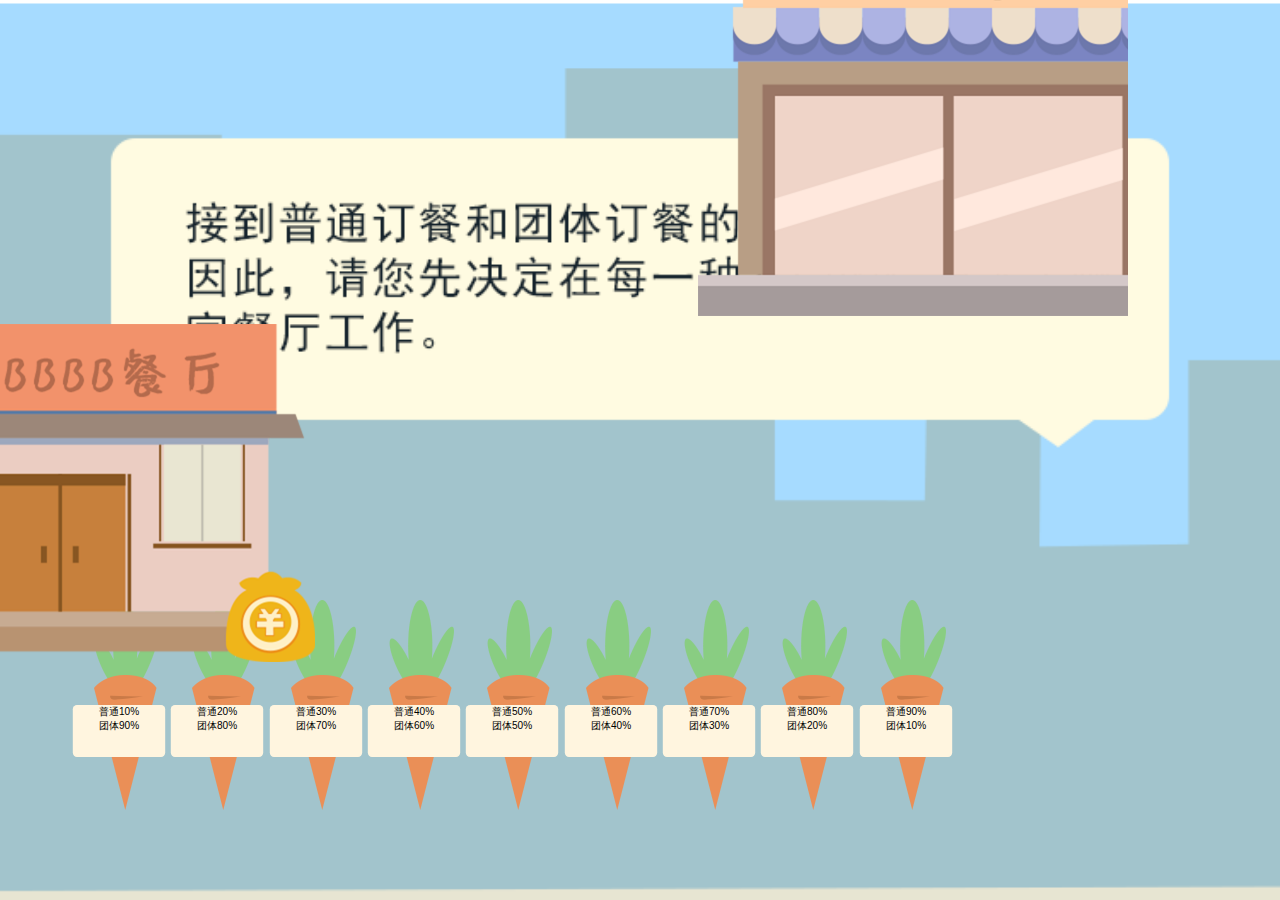
==== drag.html @ d2cd1ba3 "游戏" ====
<!DOCTYPE html>
<html lang="en">

<head>
    <meta charset="UTF-8">
    <meta name="viewport"
        content="width=device-width, target-densitydpi=device-dpi, initial-scale=1.0, user-scalable=no">
    <meta name="apple-mobile-app-web-capable" content="yes">
    <meta http-equiv="X-UA-Compatible" content="ie=edge">
    <title>DRAG</title>
    <script src="./js/game1/resize.js"></script>
    <link rel="stylesheet" href="./css/game1/index4.css">
    <link rel="stylesheet" href="./css/game1/reset.min.css">
    <link rel="stylesheet" href="./css/game1/luckyDog.css">
    <script src="./js/game1/jquery.min.js"></script>
</head>
<body>
    <div class="dragBox">
        <div class="content">
            <div class="left">
                <!-- A餐厅 -->
                <div class="box"></div>
                <!-- B餐厅 -->
                <div class="box1"></div>
            </div>

        </div>
        <!-- 萝卜 -->
        <div class="list">

        </div>
        <!-- 拖动完萝卜,弹出结果 -->
    </div>
    <div class="result">
        <div class="result-text">
        </div>
        <div class="result_text1"></div>
        <div class="drawBox">
            <div class="noName" style="display: none;"></div>
            <div class="c-lucky">
                <!-- <img class="isYou" src="img/luckyDog/isYou.png" style="display: none;"> -->
                <div class="luckyName">
                    <div class="name1">
                    </div>
                    <div class="name2">
                        点击开始
                    </div>
                    <div class="name3">
                    </div>
                </div>
                <div class="actionBtn" id="action"></div>
                <!-- <input class="actionBtn" type="button" id="action" /> -->
                <div class="stopBtn" id="stop"></div>
                <!-- <input class="stopBtn" type="button" value="停止" id="stop" /> -->
            </div>
            <audio id="palyerAction" autoplay="autoplay" loop="loop" src=""></audio>

            <div id="btn" onclick="btn()">确定</div>
        </div>
    </div>
    <script src="./js/game1/drag.js"></script>
    <script src="./js/game1/script.js"></script>
    <script>
        document.body.addEventListener('touchmove', function (e) {
            e.preventDefault();
        });
        let data = [
            { "id": 1, "text": [10, 90] },
            { "id": 2, "text": [20, 80] },
            { "id": 3, "text": [30, 70] },
            { "id": 4, "text": [40, 60] },
            { "id": 5, "text": [50, 50] },
            { "id": 6, "text": [60, 40] },
            { "id": 7, "text": [70, 30] },
            { "id": 8, "text": [80, 20] },
            { "id": 9, "text": [90, 10] },
        ]
        function list() {
            let list = document.getElementsByClassName('list')[0]
            let str = '';
            for (let i = 0; i < data.length; i++) {
                str += `
                <div class="drag" id="${data[i].id}"><span style="pointer-events: none;">普通${data[i].text[0]}%<br>团体${data[i].text[1]}%</span></div>
                `;
                list.innerHTML = str;
            }
        }
        list();
        let arrA = [];
        let arrB = [];
        let num = 9;
        new Drag({
            dragEle: '.drag', tarEle: '.box',
            onStart: function (e) {
                // e.innerHTML = "我被抓到了";
            },
            onMove: function (e) {
                // e.innerHTML = "我在移动";
            },
            onMoveIn: function (e) {
                e.style.cssText = "opacity: 1;"
            },
            onEnd: function (e) {
                num--;
                e.innerHTML = "我已移入A区域";
                console.log('我已移入A区域');
                // console.log(e.id);
                arrA.push(e.id);
                // console.log(arrA);
                empty();
                // e.style.cssText += "display: none;"
                // e.style.display = 'none';
                e.remove();
            },
        });

        new Drag({
            dragEle: '.drag', tarEle: '.box1',
            onStart: function (e) {
                // e.innerHTML = "我被抓到了";
            },
            onMove: function (e) {
                // e.innerHTML = "我在移动";
                // console.log('move');
            },
            onMoveIn: function (e) {
                e.style.cssText = "opacity: 1;"
            },
            onEnd: function (e) {
                num--;
                arrB.push(e.id);
                empty();
                console.log('我已移入B区域');
                e.innerHTML = "我已移入B区域";
                e.remove();
            },
        });
        let arrAdata = '';
        let context = '';
        let aggregateA = [];
        let aggregateB = [];
        let result = document.getElementsByClassName('result')[0];
        function empty() {
            if (num == 0) {
                let number = Math.floor((Math.random() * 2) + 1);
                console.log(number);
                if (number == 1) {
                    let n = Math.floor(Math.random() * arrA.length + 1) - 1;
                    console.log(arrA[n]);
                    arrAdata = arrA[n];
                    context = 'A';
                    aggregateA = [16, 20];
                    text(arrAdata);
                } else if (number == 2) {
                    let n = Math.floor(Math.random() * arrB.length + 1) - 1;
                    arrAdata = arrB[n];
                    context = 'B';
                    aggregateB = [1, 38.5]
                    text(arrAdata)
                }

            }
        }
        let probability = []; //最终随机出来的概率
        function text(arrAdata) {
            if (arrAdata == 1) {
                probability = [10, 90];
            } else if (arrAdata == 2) {
                probability = [20, 80];
            }
            else if (arrAdata == 3) {
                probability = [30, 70];
            }
            else if (arrAdata == 4) {
                probability = [40, 60];
            } else if (arrAdata == 5) {
                probability = [50, 50];
            }
            else if (arrAdata == 6) {
                probability = [60, 40];
            }
            else if (arrAdata == 7) {
                probability = [70, 30];
            }
            else if (arrAdata == 8) {
                probability = [80, 20];
            }
            else if (arrAdata == 9) {
                probability = [90, 10];
            }
            console.log(probability);
            trundle(probability);
        }

        function trundle(probability) {
            let resultText = document.getElementsByClassName('result-text')[0];
            for (let i = 0; i < probability.length; i++) {
                let str = '';
                console.log(probability[0]);
                str += `
            <div class="probability">
           <div class="probabilit_text">
            <p>今天的实际情况是</p>
            <span class="common">${probability[0]}%概率接到普通订单</span><br>
            <span class="group">${probability[1]}%概率接到团体订单</span>
            </div>
            <div onclick="draw()" class="raffle">确定</div>              
            </div>`;
                resultText.innerHTML = str;
            }
            setTimeout(function () {
                result.style.display = 'block';
            }, 1000)
        }
        function draw() {
            let resultText = document.getElementsByClassName('result-text')[0];
            let drawBox = document.getElementsByClassName('drawBox')[0];
            let btn = document.getElementById('btn');
            resultText.style.display = 'none';
            drawBox.style.display = 'block';
        }
        //随机出现团体订单或者普通订单后,显示的按钮
        function btn() {
            let resultText = document.getElementsByClassName('result-text')[0];
            let drawBox = document.getElementsByClassName('drawBox')[0];
            drawBox.style.display = 'none';
            let diningHall = window.localStorage.getItem("name");
            console.log(diningHall);

            let total = '';
            let indent = document.getElementsByClassName('result_text1')[0];
            console.log(indent);
            indent.style.display = 'block';
            let str = '';
            if (diningHall == '普通订单') {
                console.log(context);
                if (context == 'A') {
                    total = aggregateA[0];
                } else if (context = 'B') {
                    total = aggregateB[0];
                }
            } else if (diningHall == '团体订单') {
                if (context == 'A') {
                    total = aggregateA[1];
                } else if (context == 'B') {
                    total = aggregateB[1];
                }
            }
            str += `<div class="restaurant">
            <div class="restaurantBox">
            <div>您选择去${context}餐厅工作</div>
            <div>接到的是<span>${diningHall}</span></div>
            <div>获得了${total}分！</div>
            </div> 
            <div class="pageDown"><a href="index2.html">确定</a></div>
            </div>
           `;
            indent.innerHTML = str;
        }

    </script>

</body>

</html>
---- css/game1/index4.css ----
* {
  margin: 0;
  padding: 0;
}
html,
body {
  width: 100%;
  height: 100%;
  overflow: hidden;
  -webkit-user-select: none;
  -webkit-text-size-adjust:none

}
html{
  font-size: 100px;
}

body{
 
}
.dragBox{
  width: 100%;
  height: 100%;
  position: fixed;
  background:  #9a7c5e url(../../img/game1/bj1.png) no-repeat;
  background-position: top center;
  background-size: 100%; 
}
.content {
  min-height: calc(100vh - 300px);
  /* padding: 40px 40px 0 40px; */
}

.list {

  width: 90%;
  /* height: 5rem; */
  user-select: none;
  cursor: pointer;
  margin: 0 auto;
}

.box {
  width:3.55rem ;
  height:3.52rem ;
  background: url(../../img/game1/index3/金币袋子.png)no-repeat;
  background-size: 100% 100%;
  /* opacity: .5; */
  display: inline-block;
  position: relative;
  top: 2.83rem;
  left:-.4rem;
}

.drag {
  display: inline-block;
  cursor: pointer;
  background: url("../../img/game1/index3/胡萝卜.png") no-repeat;
  background-size: 100% 100%;
  width: 0.65rem;
  height: 2.1rem;
  margin: 0 auto;
  text-align: center;
  margin-left: 30px;
  margin-bottom: 0.37rem;

}


.box1 {
  width: 4.3rem;
  height:3.79rem ;
  background: url(../../img/game1/index3/A房子.png)no-repeat;
  background-size: 100% 100%;
  display: inline-block;
  position: relative;
  top: -0.63rem;
  right:-3.4rem;
  /* opacity: .5; */
}
.drag span {
  width:1.1rem;
  height:0.62rem;
  display: inline-block;
  position: relative;
  top: 100px;
  left: -.3rem;
  -webkit-transform : scale(0.84,0.84) ;
  /* *font-size:0.16rem; */
  background:rgba(255,245,223,1);
  border-radius:5px;
}
.result{
  width: 100%;
  height: 100%;
  position: fixed;
  position: absolute;
  background:#e7e5d4 url(../../img/game1/luckyDog/bj4.png)no-repeat;
  background-position: top center;
  background-size: 100% ;
  display: none;
}

.result-text{
  width:6.05rem;
  height:4.56rem;
  margin: 0 auto;
  margin-top: 2.52rem;
  background:url(../../img/game1/luckyDog/单子.png) no-repeat;
  background-size: 100% 100%;
  z-index: 1;
  font-size: 16px;
}

.result_text1{
  width:6.05rem;
  height:4.56rem;
  margin: 0 auto;
  margin-top: 2.52rem;
  background:url(../../img/game1/luckyDog/单子.png) no-repeat;
  background-size: 100% 100%;
  z-index: 1;
  font-size: 16px;
  display: none;
} 
.restaurant{
  padding-top: 0.9rem;
}
.restaurantBox{
  width: 60%;
  margin: 0 auto;
  
  /* background-color: red; */
}
.restaurantBox div{
  margin-bottom: .4rem;
  font-size:0.3rem;
  font-family:Microsoft YaHei;
  font-weight:bold;
  color:rgba(82,155,255,1);
  line-height:0.3rem;
}
.pageDown{
  width: 80px;
  height: 30px;
  background-color: #f08660;
  margin: 0 auto;
  border-radius: 15px;
  text-align: center;
  line-height: 30px;
}
.pageDown a{
  color: #ffffff ;
}
---- css/game1/luckyDog.css ----
.drawBox{
	display: none;
	position: relative;
}
html{
	font-size: 100px;
}
.c-lucky {
	height: 5.15rem ;
	width:6.51rem;
	background: url(../../img/game1/luckyDog/组\ 11.png) no-repeat;;
	background-size: 100% 100%;
		margin:0 auto;
	margin-top: 2.11rem;
	position: relative;
	left: 0;
	right: 0;
	top: 0;
	bottom: 0;

	z-index: 99;
}

.luckyName {
	width: 4rem;
	height: 1.64rem;
	/* margin: 198px 0px 0px 197px; */
	/* background-color: aqua; */
	position: relative;
	left: 0;
	right:0 ;
	top: 1rem;
	bottom: 0;
	margin: 0 auto;
	/* display: inline-block; */
	font-size: 50px;
	/* line-height: 50px; */
	overflow: hidden;
	text-align: center;
}

.actionBtn {
	width: 1.74rem;
	height: 0.76rem;
	border: none;
	background-image: url(../../img/game1/luckyDog/开始.png);
	background-repeat: no-repeat;
	background-size: 100% 100%;
	position: absolute;
	z-index: 0;
	top: 3.23rem;
	left: .99rem;
}

.stopBtn {
	width: 1.74rem;
	height: 0.76rem;
	background: url(../../img/game1/luckyDog/停止.png) no-repeat;
	background-size: 100% 100%;
	position: absolute;
	top: 3.23rem;
	right: 1.36rem;
	z-index: 1;
	/* border-radius: 20px;
	border: none;
	background-color: transparent;
	outline: none;
	-moz-outline-radius: 20px;
	-moz-outline-radius: 20px;
	font-size: 40px;
	color: #000000; */
}

.c-lucky .name1,
.c-lucky .name2,
.c-lucky .name3 {
	/* width: 308px; */
	/* height: 164px; */
	font-size: 20px;
	line-height: 2rem;
	position: absolute;
	/* right: 200px; */
	/* top: 20px; */
	left: 0;
	right: 0;
	margin: 0 auto;
	z-index: 100;

}

.c-lucky .name1 {
	bottom: 164px;
}

.c-lucky .name2 {}

.c-lucky .name3 {

	top: 164px;
}

.isYou {
	width: 400px;
	position: absolute;
	top: -15px;
	left: -165px;
	z-index: 999;
}
#btn{
	width: 2.19rem;
	height: 0.78rem;
	position: absolute;
	left: 0;
	right: 0;
	bottom: .2rem;
	border-radius: 5px;
	color: #519CFF;
	font-size: .45rem;
	background-color: #F3F7FF;
	text-align: center;
	line-height: 0.78rem;
	margin: 0 auto;
	z-index: 100;
	display: none;
}

.probabilit_text{
	 text-align: center;
}
.probabilit_text p{
	width: 3rem;
	font-size:0.36rem;
	font-family:Microsoft YaHei;
	font-weight:bold;
	color:rgba(82,155,255,1);
	margin: 0 auto;
	padding-top: 1.07rem;
	border-bottom: 1px solid rgba(82,155,255,1);
	padding-bottom: 0.28rem;
}
.probabilit_text .common,.group{
	padding-top:0.34rem ;
	font-size: 0.3rem;
	color:rgba(82,155,255,1);
	display: inline-block;
	font-family:Microsoft YaHei;
	font-weight:bold;
	line-height:0.3rem;
}
.raffle{
	width: 92px;
	height: 32px;
	background-color: rgba(82,155,255,1); /* Green */
	border: none;
	color: white;
	text-align: center;
	line-height: 32px;
	text-decoration: none;
	font-size: 16px;
	margin: 0 auto;
	margin-top: 20px;
	cursor: pointer;
	border-radius:15px;
	-webkit-transition-duration: 0.4s; /* Safari */
	transition-duration: 0.4s;
}
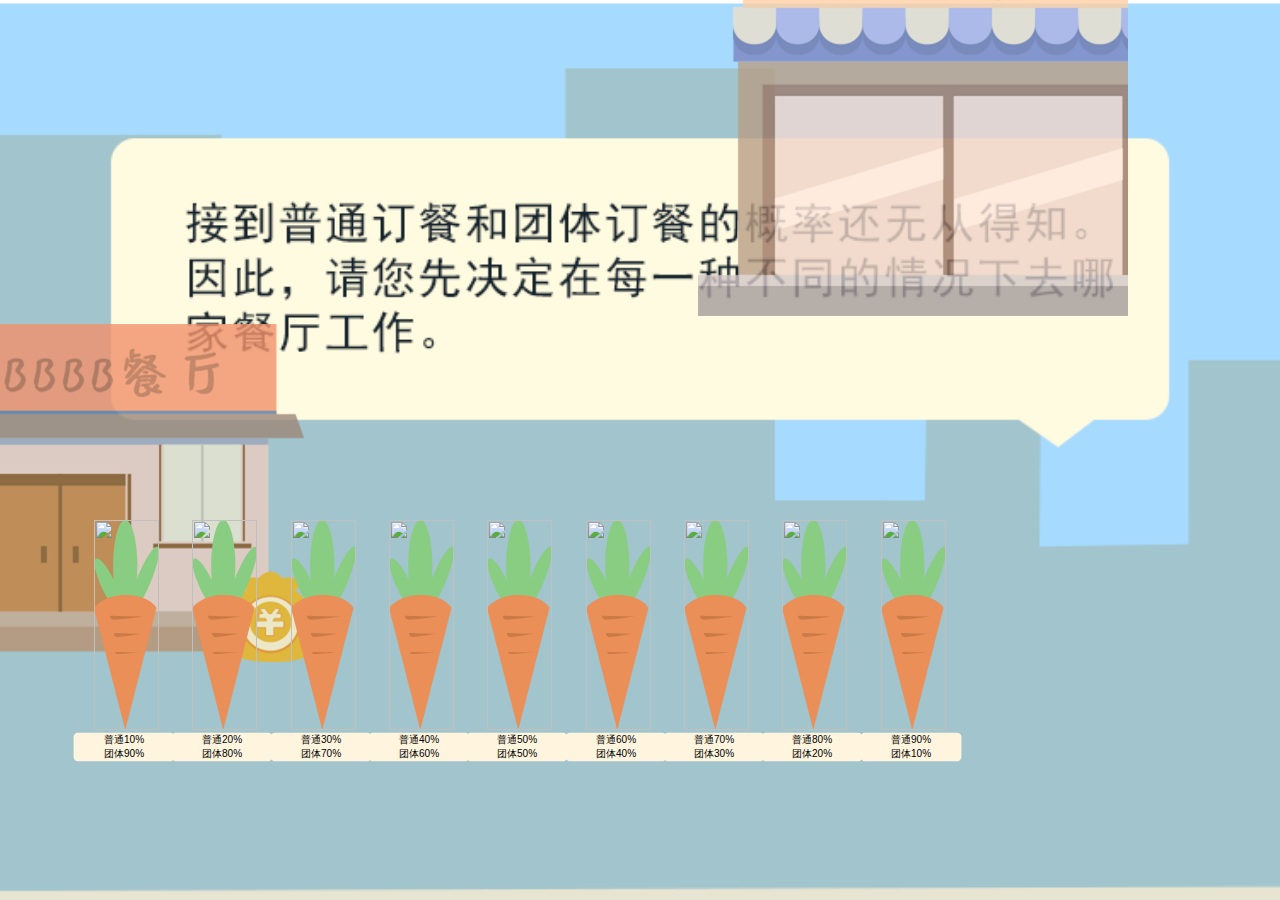
==== commit c6233ddb: "游戏" ====
--- a/drag.html
+++ b/drag.html
@@ -56,6 +56,7 @@
             <audio id="palyerAction" autoplay="autoplay" loop="loop" src=""></audio>
 
             <div id="btn" onclick="btn()">确定</div>
+          
         </div>
     </div>
     <script src="./js/game1/drag.js"></script>
@@ -64,6 +65,11 @@
         document.body.addEventListener('touchmove', function (e) {
             e.preventDefault();
         });
+        let box=document.querySelector('.box');
+        let box1=document.querySelector('.box1')
+        console.log(box);
+        
+        
         let data = [
             { "id": 1, "text": [10, 90] },
             { "id": 2, "text": [20, 80] },
@@ -80,7 +86,10 @@
             let str = '';
             for (let i = 0; i < data.length; i++) {
                 str += `
-                <div class="drag" id="${data[i].id}"><span style="pointer-events: none;">普通${data[i].text[0]}%<br>团体${data[i].text[1]}%</span></div>
+                <div class="drag" id="${data[i].id}">
+                    <img src="" alt="">
+                    <p style="pointer-events: none;">普通${data[i].text[0]}%<br>团体${data[i].text[1]}%</p>
+                    </div>
                 `;
                 list.innerHTML = str;
             }
@@ -90,6 +99,7 @@
         let arrB = [];
         let num = 9;
         new Drag({
+
             dragEle: '.drag', tarEle: '.box',
             onStart: function (e) {
                 // e.innerHTML = "我被抓到了";
@@ -99,17 +109,21 @@
             },
             onMoveIn: function (e) {
                 e.style.cssText = "opacity: 1;"
+                console.log('我已进入目标区域');
+               
             },
             onEnd: function (e) {
                 num--;
+                // console.log(e);    
+               console.log(box);
+                          
+                box.style.opacity = '.8'; 
                 e.innerHTML = "我已移入A区域";
-                console.log('我已移入A区域');
-                // console.log(e.id);
-                arrA.push(e.id);
-                // console.log(arrA);
+                console.log('我已移入A区域');                       
+                arrA.push(e.id);              
                 empty();
                 // e.style.cssText += "display: none;"
-                // e.style.display = 'none';
+               
                 e.remove();
             },
         });
@@ -131,7 +145,9 @@
                 arrB.push(e.id);
                 empty();
                 console.log('我已移入B区域');
+                box1.style.opacity='0.8'
                 e.innerHTML = "我已移入B区域";
+
                 e.remove();
             },
         });
--- a/css/game1/index4.css
+++ b/css/game1/index4.css
@@ -27,7 +27,7 @@
   background-size: 100%; 
 }
 .content {
-  min-height: calc(100vh - 300px);
+  min-height: calc(80vh - 200px);
   /* padding: 40px 40px 0 40px; */
 }
 
@@ -45,7 +45,7 @@
   height:3.52rem ;
   background: url(../../img/game1/index3/金币袋子.png)no-repeat;
   background-size: 100% 100%;
-  /* opacity: .5; */
+  opacity: .8;
   display: inline-block;
   position: relative;
   top: 2.83rem;
@@ -58,12 +58,17 @@
   background: url("../../img/game1/index3/胡萝卜.png") no-repeat;
   background-size: 100% 100%;
   width: 0.65rem;
-  height: 2.1rem;
+  height: 2.1rem; 
   margin: 0 auto;
   text-align: center;
   margin-left: 30px;
-  margin-bottom: 0.37rem;
-
+  margin-bottom: 0.8rem;
+  position: relative;
+}
+.drag img{
+  width: 0.65rem;
+  height: 2.1rem;
+  margin: 0 auto;
 }
 
 
@@ -76,20 +81,23 @@
   position: relative;
   top: -0.63rem;
   right:-3.4rem;
-  /* opacity: .5; */
+  opacity: .8;
 }
-.drag span {
-  width:1.1rem;
-  height:0.62rem;
+.drag p{
+  width:1.2rem;
+  /* height:0.82rem; */
   display: inline-block;
-  position: relative;
-  top: 100px;
+  position: absolute;
+  top: 2.1rem;
   left: -.3rem;
   -webkit-transform : scale(0.84,0.84) ;
   /* *font-size:0.16rem; */
   background:rgba(255,245,223,1);
   border-radius:5px;
+  text-align: center;
 }
+
+
 .result{
   width: 100%;
   height: 100%;
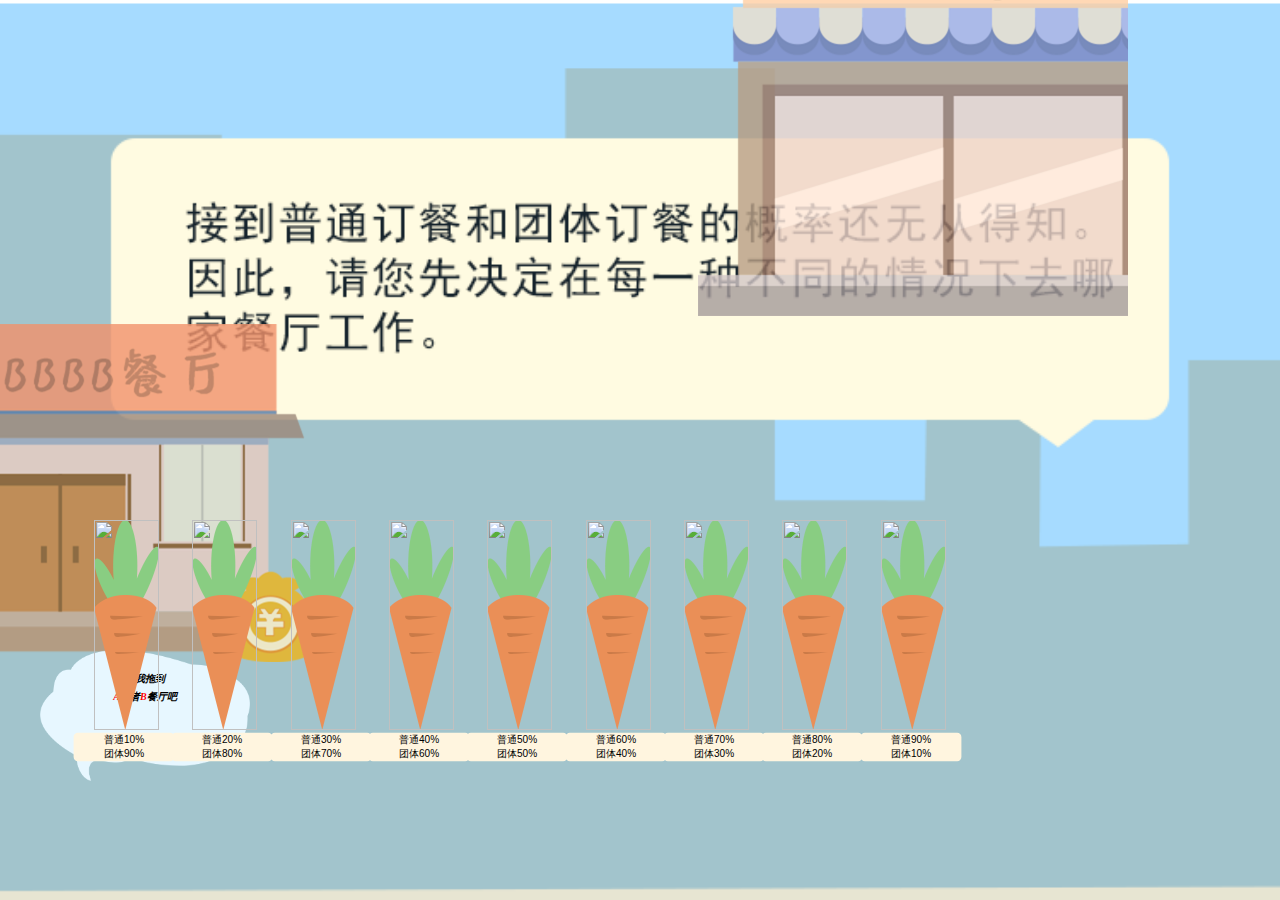
==== commit 3708043e: "游戏" ====
--- a/drag.html
+++ b/drag.html
@@ -19,12 +19,20 @@
         <div class="content">
             <div class="left">
                 <!-- A餐厅 -->
-                <div class="box"></div>
+                <div class="box">
+                    <div class="diningB">移入B餐厅</div>
+                </div>
                 <!-- B餐厅 -->
-                <div class="box1"></div>
-            </div>
-
-        </div>
+                <div class="box1">
+                    <div class="diningA">移入A餐厅</div>
+                </div>
+            </div>
+        </div>
+
+         <div class="listImg">
+            <div  class="listImg_text">把我拖到<br><span>A</span>或者<span>B</span>餐厅吧</div>
+         </div>
+
         <!-- 萝卜 -->
         <div class="list">
 
@@ -66,9 +74,9 @@
             e.preventDefault();
         });
         let box=document.querySelector('.box');
-        let box1=document.querySelector('.box1')
-        console.log(box);
-        
+        let box1=document.querySelector('.box1');
+        let diningB=document.querySelector('.diningB');
+        let diningA=document.querySelector('.diningA');
         
         let data = [
             { "id": 1, "text": [10, 90] },
@@ -87,7 +95,7 @@
             for (let i = 0; i < data.length; i++) {
                 str += `
                 <div class="drag" id="${data[i].id}">
-                    <img src="" alt="">
+                    <img src="" alt="">                   
                     <p style="pointer-events: none;">普通${data[i].text[0]}%<br>团体${data[i].text[1]}%</p>
                     </div>
                 `;
@@ -109,17 +117,19 @@
             },
             onMoveIn: function (e) {
                 e.style.cssText = "opacity: 1;"
-                console.log('我已进入目标区域');
+                // console.log('我已进入目标区域');
+                diningB.style.display='block';
+              
                
             },
             onEnd: function (e) {
                 num--;
-                // console.log(e);    
-               console.log(box);
-                          
+            //    console.log(box);
+               diningB.style.display='none';   
+              
                 box.style.opacity = '.8'; 
                 e.innerHTML = "我已移入A区域";
-                console.log('我已移入A区域');                       
+                // console.log('我已移入A区域');                       
                 arrA.push(e.id);              
                 empty();
                 // e.style.cssText += "display: none;"
@@ -138,13 +148,15 @@
                 // console.log('move');
             },
             onMoveIn: function (e) {
-                e.style.cssText = "opacity: 1;"
+                e.style.cssText = "opacity: 1;";
+                diningA.style.display='block';
             },
             onEnd: function (e) {
                 num--;
                 arrB.push(e.id);
+                diningA.style.display='none';       
                 empty();
-                console.log('我已移入B区域');
+                // console.log('我已移入B区域');
                 box1.style.opacity='0.8'
                 e.innerHTML = "我已移入B区域";
 
--- a/css/game1/index4.css
+++ b/css/game1/index4.css
@@ -70,8 +70,12 @@
   height: 2.1rem;
   margin: 0 auto;
 }
-
-
+.diningB{
+  font-size: 18px;
+  margin-left: 30px;
+  color: #ffffff;
+  display: none;
+}
 .box1 {
   width: 4.3rem;
   height:3.79rem ;
@@ -82,6 +86,12 @@
   top: -0.63rem;
   right:-3.4rem;
   opacity: .8;
+}
+.diningA{
+  font-size: 18px;
+  margin-left: .6rem;
+  display: none;
+  color: #ffffff;
 }
 .drag p{
   width:1.2rem;
@@ -159,4 +169,27 @@
 }
 .pageDown a{
   color: #ffffff ;
+}
+
+.listImg{
+  width: 2.1rem;
+  height: 1.31rem;
+  background: url(../../img/game1/云.png) no-repeat;
+  background-size: 100% 100%;
+  position: absolute;
+  top: 6.5rem;
+  left: .4rem;
+  font: italic bold .1rem/18px times,serif;
+}
+.listImg_text{
+  min-width: 80%;
+  margin: 0 auto;
+  text-align: center;
+  margin-top: .2rem;
+  /* margin-left: .3rem; */
+
+}
+
+.listImg_text span{
+  color: red;
 }